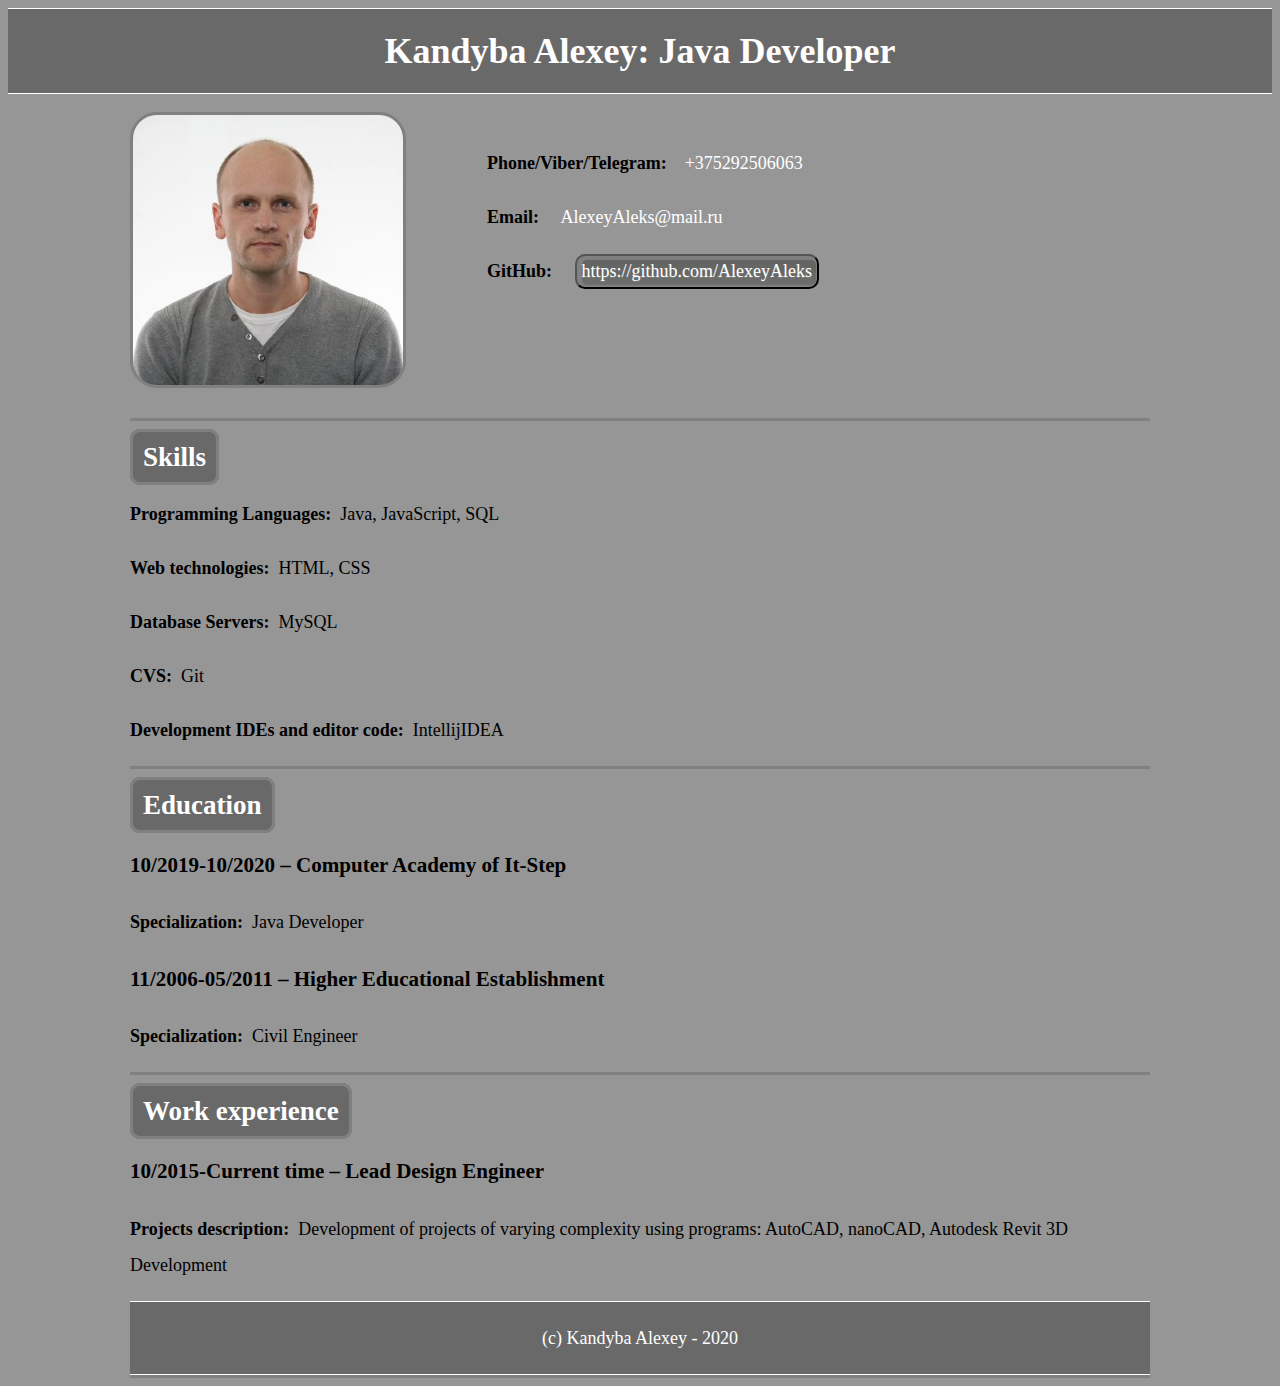
==== project-cv/resume.html @ bf7fdcf3 "add CSS to project-cv" ====
<!DOCTYPE html>

<html>

<head>
    <meta charset="UTF-8">
    <title>resume Kandyba Alexey</title>
    <link rel="stylesheet" href="style.css">
</head>

<body>
    <header>
        <h1>Kandyba Alexey:  Java Developer</h1>
    </header>

    <main class="wrapper">
        <section class="about-me">
            <div class="me-photo">
                <p>
                    <img src="foto.jpg" alt="my foto">
                </p>
            </div>
            <div class="me-contact">
                <p>
                    <b>Phone/Viber/Telegram:</b><a>+375292506063</a>
                </p>
                <p>
                    <b>Email:</b><a> AlexeyAleks@mail.ru</a>
                </p>
                <p>
                    <b>GitHub:</b>
                    
                    <a href="https://github.com/AlexeyAleks"> <input class="submit" type="submit" value="https://github.com/AlexeyAleks"></a>
                </p>
            </div>
        </section>

        <section>
            <div>
                <p>
                    <h2 class="form">Skills</h2>
                </p>
            </div>
            <div>
                <p>
                    <b>Programming Languages:</b>&nbsp;&nbsp;Java, JavaScript, SQL
                </p>
                <p>
                    <b>Web technologies:</b>&nbsp;&nbsp;HTML, CSS
                </p>
                <p>
                    <b>Database Servers:</b>&nbsp;&nbsp;MySQL
                </p>
                <p>
                    <b>CVS:</b>&nbsp;&nbsp;Git
                </p>
                <p>
                    <b>Development IDEs and editor code:</b>&nbsp;&nbsp;IntellijIDEA
                </p>
            </div>
        </section>

        <section>
            <p>
                <h2 class="form">Education</h2>
            </p>    
            <h3>10/2019-10/2020 – Computer Academy of It-Step</h3>
            <p>
                <b>Specialization:</b>&nbsp;&nbsp;Java Developer
            </p>
            <h3>11/2006-05/2011 – Higher Educational Establishment</h3>
            <p>
                <b>Specialization:</b>&nbsp;&nbsp;Civil Engineer
            </p>

        </section>

        <section>
            <p>
                <h2 class="form">Work experience</h2>
            </p>    
            <div>
                <h3>10/2015-Current time – Lead Design Engineer</h3>
                <p>
                    <b>Projects description:</b>&nbsp;&nbsp;Development of projects of varying complexity using programs:
                    AutoCAD, nanoCAD, Autodesk Revit 3D Development 
                </p>
            </div>

            <footer>
                <p>
                    (c) Kandyba Alexey - 2020
                </p>
            </footer>
            
        </section>
    </main>

</body>

</html>
---- project-cv/style.css ----
body {
    background-color: rgb(150, 150, 150);
    font-family: 'Tahoma';
    font-size: 18px;
    line-height: 2em;
}

a {
    margin-left: 1.0em;
    color: rgb(255, 255, 255);
}

header,
footer {
    color: white;
    background-color: dimgrey;
    text-align: center;
    border-top: 1px solid white;
    border-bottom: 1px solid white;
}

img {
    width: 15em;
    height: 15em;
    border-radius: 1.5em;
    border: 3px solid rgba(105, 105, 105, 0.5);
}

section {
    display: inline-block;
    width: 1020px;
    border-bottom: 3px solid rgba(105, 105, 105, 0.5);
}

.wrapper {
    width: 1020px;
    margin: 0 auto;
}

.me-photo {
    width: 35%;
    float: left;
}

.me-contact {
    margin-top: 5%;
}

.form {
    display: inline;;
    border: 3px solid gray;
    border-radius: 10px 10px 10px 10px;
    padding: 10px;
    background-color: dimgrey;
    color: white;
}

.submit {
    padding: 5px;
    border-radius: 10px 10px 10px 10px;
    box-shadow: gray 2px 1px 1px 3px inset;
    text-shadow: grey 0px 1px 1px;
    background-image: linear-gradient(rgb(96, 97, 96), rgb(109, 112, 108));
    color: white;
    font-family: 'Tahoma';
    font-size: 18px;

}

.submit:hover {
    background-image: linear-gradient(rgb(76, 77, 76), rgb(93, 95, 93));
}
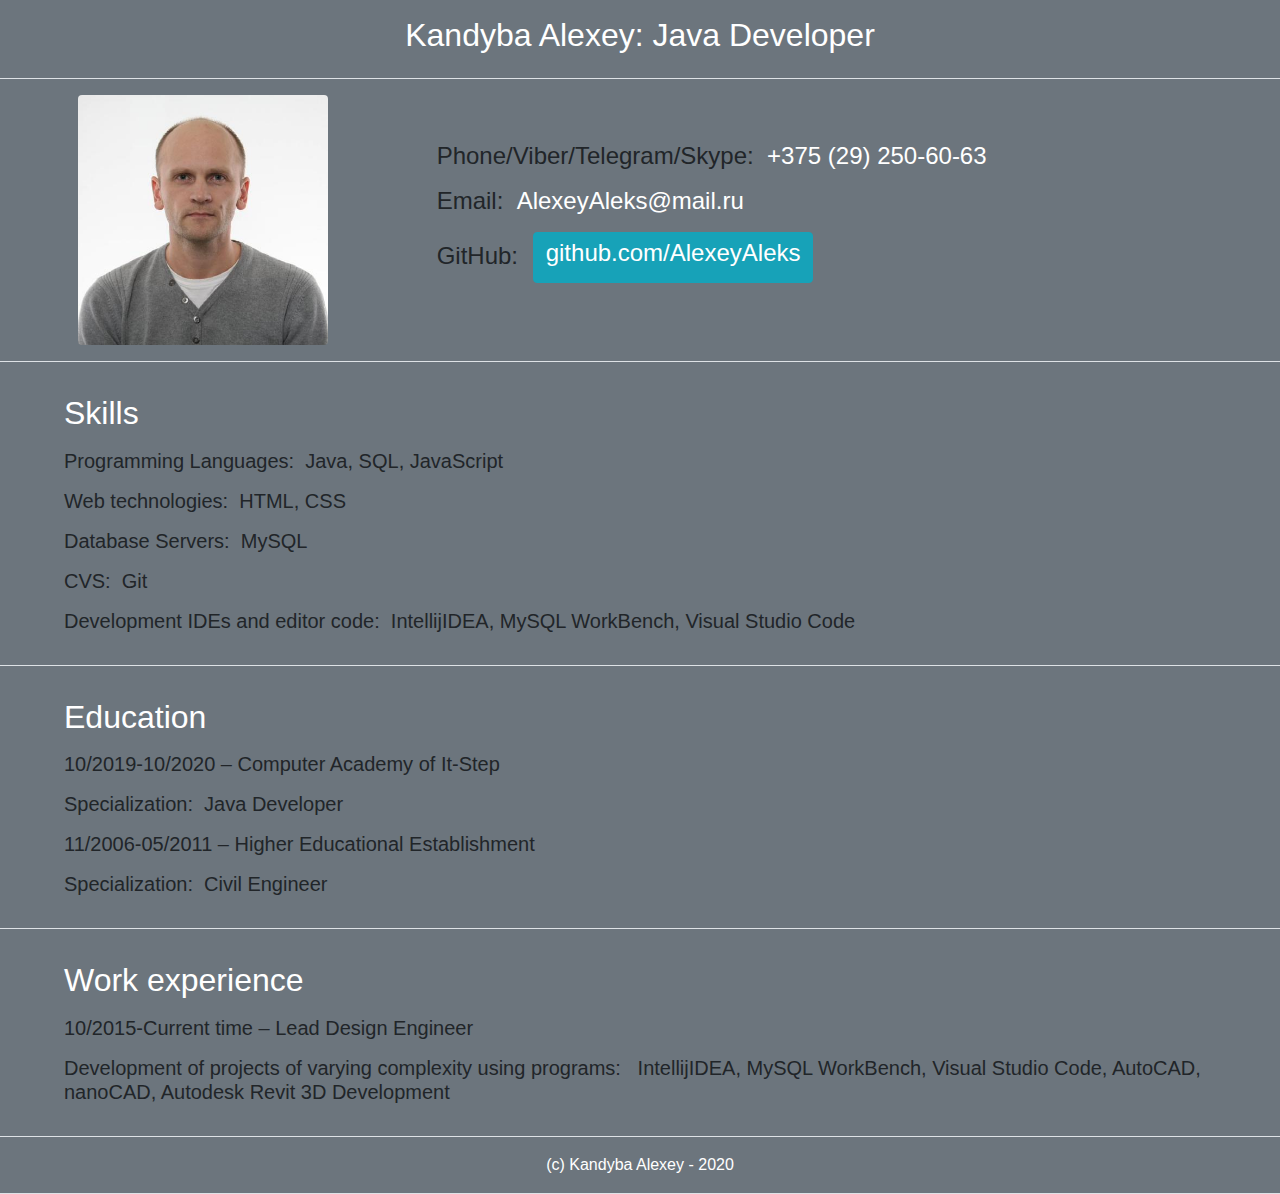
==== commit fdb4438a: "modifid resume" ====
--- a/project-cv/resume.html
+++ b/project-cv/resume.html
@@ -1,101 +1,106 @@
 <!DOCTYPE html>
-
-<html>
-
+<html lang="en">
 <head>
     <meta charset="UTF-8">
-    <title>resume Kandyba Alexey</title>
-    <link rel="stylesheet" href="style.css">
+    <meta name="viewport" content="width=device-width, initial-scale=1.0">
+    <link rel="stylesheet" href="css/bootstrap.min.css">
+    <title>Document</title>
 </head>
-
 <body>
-    <header>
-        <h1>Kandyba Alexey:  Java Developer</h1>
-    </header>
-
-    <main class="wrapper">
-        <section class="about-me">
-            <div class="me-photo">
-                <p>
-                    <img src="foto.jpg" alt="my foto">
-                </p>
+    <div class="conteiner">
+        <div class="row border-bottom bg-secondary py-3">             
+            <div class="col text-center text-white">
+                <h2>Kandyba Alexey: Java Developer</h2>
             </div>
-            <div class="me-contact">
-                <p>
-                    <b>Phone/Viber/Telegram:</b><a>+375292506063</a>
-                </p>
-                <p>
-                    <b>Email:</b><a> AlexeyAleks@mail.ru</a>
-                </p>
-                <p>
-                    <b>GitHub:</b>
-                    
-                    <a href="https://github.com/AlexeyAleks"> <input class="submit" type="submit" value="https://github.com/AlexeyAleks"></a>
-                </p>
+        </div>
+        <div class="row border-bottom bg-secondary">
+            <div class="col-4 text-center">
+                <img class="rounded m-3" width="250" height="250" src="images/foto.jpg">
             </div>
-        </section>
-
-        <section>
-            <div>
-                <p>
-                    <h2 class="form">Skills</h2>
-                </p>
+            <div class="col-8 align-self-center">
+                <h4>
+                    <p>
+                        Phone/Viber/Telegram/Skype:<a class="text-white">&nbsp;&nbsp;+375 (29) 250-60-63</a>
+                    </p>
+                    <p>
+                        Email:<a class="text-white">&nbsp;&nbsp;AlexeyAleks@mail.ru</a>
+                    </p>
+                    <p>
+                        GitHub:
+                     <a href="https://github.com/AlexeyAleks">
+                            <button class="btn btn-info ml-2" type="submit">
+                                <h4>github.com/AlexeyAleks</h4>
+                            </button>
+                        </a>
+                    </p>
+                </h4>
             </div>
-            <div>
-                <p>
-                    <b>Programming Languages:</b>&nbsp;&nbsp;Java, JavaScript, SQL
-                </p>
-                <p>
-                    <b>Web technologies:</b>&nbsp;&nbsp;HTML, CSS
-                </p>
-                <p>
-                    <b>Database Servers:</b>&nbsp;&nbsp;MySQL
-                </p>
-                <p>
-                    <b>CVS:</b>&nbsp;&nbsp;Git
-                </p>
-                <p>
-                    <b>Development IDEs and editor code:</b>&nbsp;&nbsp;IntellijIDEA
-                </p>
+        </div>
+        <div class="row border-bottom bg-secondary pl-5">
+            <div class="col m-3">
+                    <p>
+                        <h2 class="text-white">Skills</h2>
+                    </p>
+                <h5>    
+                    <p>
+                        Programming Languages:&nbsp;&nbsp;Java, SQL, JavaScript
+                    </p>
+                    <p>
+                        Web technologies:&nbsp;&nbsp;HTML, CSS
+                    </p>
+                    <p>
+                        Database Servers:&nbsp;&nbsp;MySQL
+                    </p>
+                    <p>
+                        CVS:&nbsp;&nbsp;Git
+                    </p>
+                    <p>
+                        Development IDEs and editor code:&nbsp;&nbsp;IntellijIDEA, MySQL WorkBench, Visual Studio Code 
+                    </p>
+                </h5>
             </div>
-        </section>
-
-        <section>
-            <p>
-                <h2 class="form">Education</h2>
-            </p>    
-            <h3>10/2019-10/2020 – Computer Academy of It-Step</h3>
-            <p>
-                <b>Specialization:</b>&nbsp;&nbsp;Java Developer
-            </p>
-            <h3>11/2006-05/2011 – Higher Educational Establishment</h3>
-            <p>
-                <b>Specialization:</b>&nbsp;&nbsp;Civil Engineer
-            </p>
-
-        </section>
-
-        <section>
-            <p>
-                <h2 class="form">Work experience</h2>
-            </p>    
-            <div>
-                <h3>10/2015-Current time – Lead Design Engineer</h3>
-                <p>
-                    <b>Projects description:</b>&nbsp;&nbsp;Development of projects of varying complexity using programs:
-                    AutoCAD, nanoCAD, Autodesk Revit 3D Development 
-                </p>
+        </div>
+        <div class="row border-bottom bg-secondary pl-5">
+            <div class="col m-3">
+                    <p>
+                        <h2 class="text-white">Education</h2>
+                    </p>
+                <h5>    
+                    <p>
+                        10/2019-10/2020 – Computer Academy of It-Step
+                    </p>
+                    <p>
+                        Specialization:&nbsp;&nbsp;Java Developer
+                    </p>
+                    <p>
+                        11/2006-05/2011 – Higher Educational Establishment
+                    </p>
+                    <p>
+                        Specialization:</b>&nbsp;&nbsp;Civil Engineer
+                    </p>
+                </h5>
             </div>
-
-            <footer>
-                <p>
-                    (c) Kandyba Alexey - 2020
-                </p>
-            </footer>
-            
-        </section>
-    </main>
-
+        </div>        
+        <div class="row border-bottom bg-secondary pl-5">
+            <div class="col m-3">
+                    <p>
+                        <h2 class="text-white">Work experience</h2>
+                    </p>
+                <h5>    
+                    <p>
+                        10/2015-Current time – Lead Design Engineer
+                    </p>
+                    <p>
+                        Development of projects of varying complexity using programs:&nbsp;&nbsp;
+                        IntellijIDEA, MySQL WorkBench, Visual Studio Code, AutoCAD, nanoCAD, Autodesk Revit 3D Development
+                    </p>
+                </h5>
+            </div>
+        </div>
+        <div class="row border-bottom bg-secondary p-3">                 
+            <div class="col text-center text-white">(c) Kandyba Alexey - 2020</div>
+        </div>
+    </div>
+           
 </body>
-
 </html>